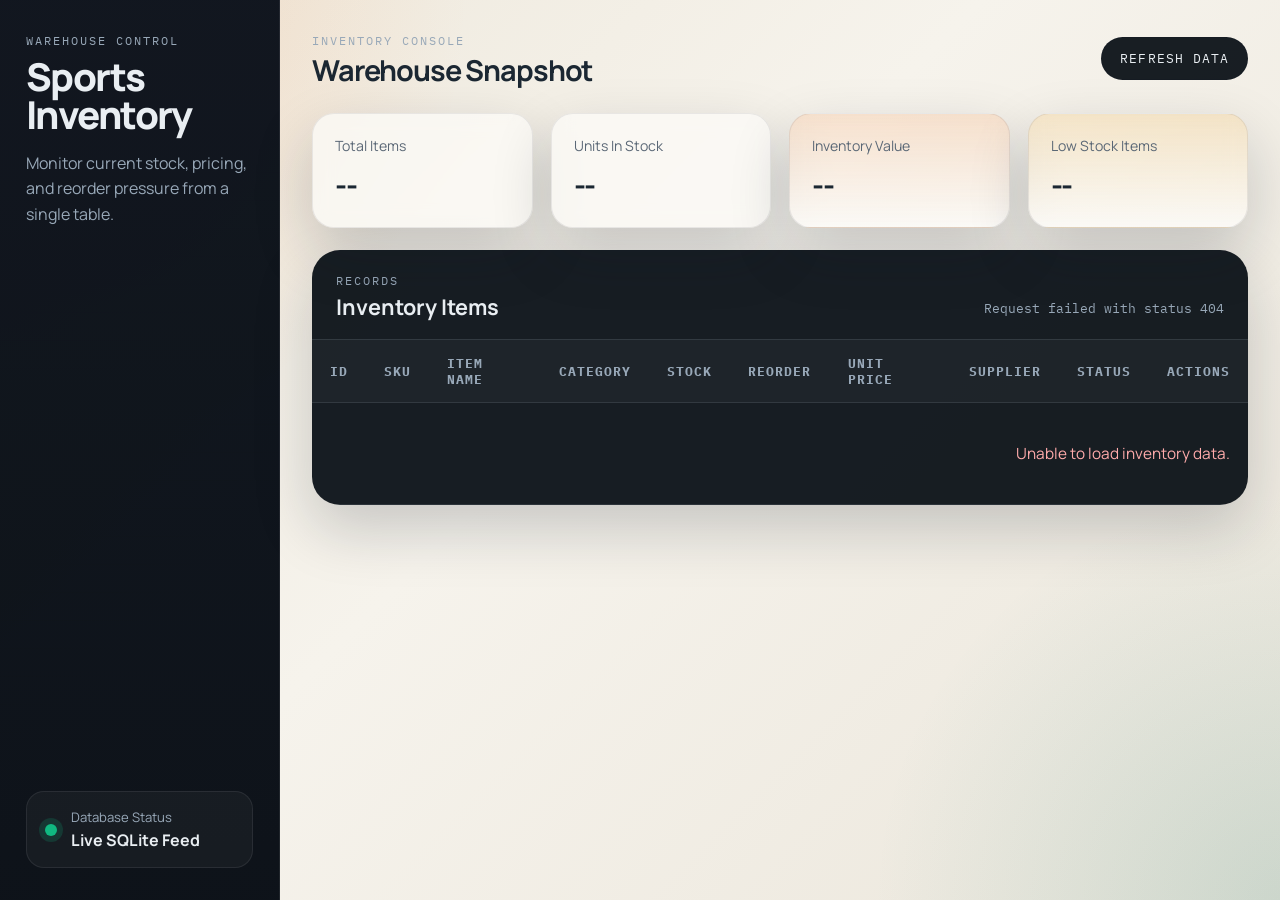
==== warehouse_grad/static/index.html @ bb1fd3b3 "finished delete endpoint" ====
<!DOCTYPE html>
<html lang="en">
<head>
	<meta charset="UTF-8">
	<meta name="viewport" content="width=device-width, initial-scale=1.0">
	<title>Sports Warehouse Admin</title>
	<link rel="preconnect" href="https://fonts.googleapis.com">
	<link rel="preconnect" href="https://fonts.gstatic.com" crossorigin>
	<link href="https://fonts.googleapis.com/css2?family=IBM+Plex+Mono:wght@400;500;600&family=Manrope:wght@500;700;800&display=swap" rel="stylesheet">
	<link rel="stylesheet" href="style.css">
</head>
<body>
	<div class="app-shell">
		<aside class="sidebar">
			<div>
				<p class="eyebrow">Warehouse Control</p>
				<h1>Sports Inventory</h1>
				<p class="sidebar-copy">Monitor current stock, pricing, and reorder pressure from a single table.</p>
			</div>

			<div class="status-panel">
				<span class="status-dot"></span>
				<div>
					<p class="status-label">Database Status</p>
					<p class="status-value">Live SQLite Feed</p>
				</div>
			</div>
		</aside>

		<main class="main-panel">
			<header class="topbar">
				<div>
					<p class="eyebrow">Inventory Console</p>
					<h2>Warehouse Snapshot</h2>
				</div>
				<button id="refresh-button" class="refresh-button" type="button">Refresh Data</button>
			</header>

			<section class="metrics-grid" aria-label="Inventory metrics">
				<article class="metric-card">
					<p class="metric-label">Total Items</p>
					<p id="total-items" class="metric-value">--</p>
				</article>
				<article class="metric-card">
					<p class="metric-label">Units In Stock</p>
					<p id="total-units" class="metric-value">--</p>
				</article>
				<article class="metric-card accent-card">
					<p class="metric-label">Inventory Value</p>
					<p id="total-value" class="metric-value">--</p>
				</article>
				<article class="metric-card warning-card">
					<p class="metric-label">Low Stock Items</p>
					<p id="low-stock-count" class="metric-value">--</p>
				</article>
			</section>

			<section class="table-card">
				<div class="table-header">
					<div>
						<p class="eyebrow">Records</p>
						<h3>Inventory Items</h3>
					</div>
					<p id="table-status" class="table-status">Loading inventory...</p>
				</div>

				<div class="table-wrap">
					<table>
						<thead>
							<tr>
								<th>ID</th>
								<th>SKU</th>
								<th>Item Name</th>
								<th>Category</th>
								<th>Stock</th>
								<th>Reorder</th>
								<th>Unit Price</th>
								<th>Supplier</th>
								<th>Status</th>
								<th>Actions</th>
							</tr>
						</thead>
						<tbody id="inventory-body">
							<tr>
								<td colspan="10" class="empty-state">Loading inventory data...</td>
							</tr>
						</tbody>
					</table>
				</div>
			</section>
		</main>
	</div>

	<script src="script.js"></script>
</body>
</html>
---- warehouse_grad/static/style.css ----
:root {
	--bg: #f2efe8;
	--panel: rgba(10, 16, 23, 0.94);
	--panel-soft: #16212b;
	--paper: #fbfaf7;
	--border: rgba(173, 187, 201, 0.18);
	--grid: rgba(154, 166, 178, 0.16);
	--text: #e9eef2;
	--muted: #98a8b8;
	--dark-text: #1b2732;
	--accent: #f97316;
	--accent-soft: rgba(249, 115, 22, 0.14);
	--success: #10b981;
	--warning: #f59e0b;
	--danger: #ef4444;
	--shadow: 0 24px 60px rgba(15, 23, 42, 0.20);
}

* {
	box-sizing: border-box;
}

body {
	margin: 0;
	min-height: 100vh;
	font-family: "Manrope", sans-serif;
	background:
		radial-gradient(circle at top left, rgba(249, 115, 22, 0.16), transparent 30%),
		radial-gradient(circle at bottom right, rgba(15, 118, 110, 0.14), transparent 26%),
		linear-gradient(135deg, #ede7da 0%, #f6f3ec 45%, #ebe6db 100%);
	color: var(--dark-text);
}

button,
table {
	font: inherit;
}

.app-shell {
	display: grid;
	grid-template-columns: 280px minmax(0, 1fr);
	min-height: 100vh;
}

.sidebar {
	display: flex;
	flex-direction: column;
	justify-content: space-between;
	padding: 32px 26px;
	background:
		linear-gradient(180deg, rgba(13, 19, 28, 0.98), rgba(9, 14, 21, 0.98)),
		repeating-linear-gradient(
			0deg,
			transparent,
			transparent 27px,
			rgba(154, 166, 178, 0.08) 28px
		);
	color: var(--text);
	border-right: 1px solid rgba(255, 255, 255, 0.08);
}

.sidebar h1,
.topbar h2,
.table-header h3 {
	margin: 0;
	line-height: 1;
}

.sidebar h1 {
	margin-top: 10px;
	font-size: clamp(2rem, 3vw, 2.8rem);
	font-weight: 800;
	letter-spacing: -0.04em;
}

.sidebar-copy {
	margin: 16px 0 0;
	max-width: 20rem;
	color: var(--muted);
	line-height: 1.6;
}

.eyebrow {
	margin: 0;
	font-family: "IBM Plex Mono", monospace;
	font-size: 0.78rem;
	letter-spacing: 0.16em;
	text-transform: uppercase;
	color: var(--muted);
}

.status-panel {
	display: flex;
	align-items: center;
	gap: 14px;
	padding: 16px 18px;
	border: 1px solid rgba(255, 255, 255, 0.08);
	border-radius: 18px;
	background: rgba(255, 255, 255, 0.04);
}

.status-dot {
	width: 12px;
	height: 12px;
	border-radius: 999px;
	background: var(--success);
	box-shadow: 0 0 0 6px rgba(16, 185, 129, 0.18);
}

.status-label,
.status-value,
.metric-label,
.metric-value,
.table-status {
	margin: 0;
}

.status-label {
	color: var(--muted);
	font-size: 0.82rem;
}

.status-value {
	margin-top: 3px;
	font-weight: 700;
}

.main-panel {
	padding: 32px;
}

.topbar {
	display: flex;
	align-items: center;
	justify-content: space-between;
	gap: 16px;
}

.topbar h2 {
	margin-top: 8px;
	font-size: clamp(1.8rem, 2vw, 2.4rem);
	letter-spacing: -0.04em;
}

.refresh-button {
	border: 1px solid rgba(15, 23, 42, 0.12);
	border-radius: 999px;
	padding: 12px 18px;
	background: var(--panel);
	color: var(--text);
	font-family: "IBM Plex Mono", monospace;
	font-size: 0.82rem;
	letter-spacing: 0.08em;
	text-transform: uppercase;
	cursor: pointer;
	transition: transform 140ms ease, opacity 140ms ease, background 140ms ease;
}

.refresh-button:hover {
	transform: translateY(-1px);
	background: #101926;
}

.refresh-button:disabled {
	opacity: 0.55;
	cursor: wait;
}

.delete-button {
	border: 1px solid rgba(239, 68, 68, 0.45);
	border-radius: 999px;
	padding: 7px 12px;
	background: rgba(239, 68, 68, 0.14);
	color: #ffb4b4;
	font-family: "IBM Plex Mono", monospace;
	font-size: 0.72rem;
	letter-spacing: 0.06em;
	text-transform: uppercase;
	cursor: pointer;
	transition: background 120ms ease, transform 120ms ease, border-color 120ms ease;
}

.delete-button:hover {
	background: rgba(239, 68, 68, 0.26);
	border-color: rgba(239, 68, 68, 0.75);
	transform: translateY(-1px);
}

.delete-button:active {
	transform: translateY(0);
}

.metrics-grid {
	display: grid;
	grid-template-columns: repeat(4, minmax(0, 1fr));
	gap: 18px;
	margin-top: 28px;
}

.metric-card {
	padding: 22px;
	border-radius: 22px;
	background: rgba(251, 250, 247, 0.78);
	border: 1px solid rgba(15, 23, 42, 0.08);
	box-shadow: var(--shadow);
	backdrop-filter: blur(10px);
}

.accent-card {
	background: linear-gradient(180deg, rgba(249, 115, 22, 0.14), rgba(251, 250, 247, 0.9));
}

.warning-card {
	background: linear-gradient(180deg, rgba(245, 158, 11, 0.15), rgba(251, 250, 247, 0.9));
}

.metric-label {
	color: #5a6775;
	font-size: 0.88rem;
}

.metric-value {
	margin-top: 10px;
	font-size: clamp(1.8rem, 2vw, 2.4rem);
	font-weight: 800;
	letter-spacing: -0.05em;
}

.table-card {
	margin-top: 22px;
	border-radius: 28px;
	overflow: hidden;
	background: var(--panel);
	color: var(--text);
	box-shadow: var(--shadow);
}

.table-header {
	display: flex;
	justify-content: space-between;
	align-items: end;
	gap: 16px;
	padding: 22px 24px;
	border-bottom: 1px solid var(--border);
}

.table-header h3 {
	margin-top: 8px;
	font-size: 1.35rem;
}

.table-status {
	font-family: "IBM Plex Mono", monospace;
	color: var(--muted);
	font-size: 0.82rem;
}

.table-wrap {
	overflow-x: auto;
}

table {
	width: 100%;
	border-collapse: collapse;
}

thead {
	background: rgba(255, 255, 255, 0.03);
}

th,
td {
	padding: 15px 18px;
	text-align: left;
	border-bottom: 1px solid var(--grid);
}

th {
	font-family: "IBM Plex Mono", monospace;
	font-size: 0.79rem;
	letter-spacing: 0.08em;
	text-transform: uppercase;
	color: var(--muted);
}

tbody tr {
	transition: background 120ms ease;
}

tbody tr:hover {
	background: rgba(255, 255, 255, 0.03);
}

tbody td {
	font-size: 0.96rem;
}

tbody td:last-child {
	text-align: right;
}

.status-pill {
	display: inline-flex;
	align-items: center;
	min-width: 80px;
	justify-content: center;
	border-radius: 999px;
	padding: 6px 12px;
	font-family: "IBM Plex Mono", monospace;
	font-size: 0.75rem;
	letter-spacing: 0.05em;
	text-transform: uppercase;
}

.status-healthy {
	background: rgba(16, 185, 129, 0.14);
	color: #7ef0bf;
}

.status-watch {
	background: rgba(245, 158, 11, 0.16);
	color: #ffd079;
}

.status-low {
	background: rgba(239, 68, 68, 0.16);
	color: #ff8f8f;
}

.empty-state {
	padding: 40px 18px;
	text-align: center;
	color: var(--muted);
}

.error-state {
	color: #ffabab;
}

@media (max-width: 1080px) {
	.app-shell {
		grid-template-columns: 1fr;
	}

	.sidebar {
		gap: 24px;
		border-right: 0;
		border-bottom: 1px solid rgba(255, 255, 255, 0.08);
	}

	.metrics-grid {
		grid-template-columns: repeat(2, minmax(0, 1fr));
	}
}

@media (max-width: 720px) {
	.main-panel,
	.sidebar {
		padding: 20px;
	}

	.topbar,
	.table-header {
		align-items: start;
		flex-direction: column;
	}

	.metrics-grid {
		grid-template-columns: 1fr;
	}

	th,
	td {
		padding: 13px 14px;
	}
}
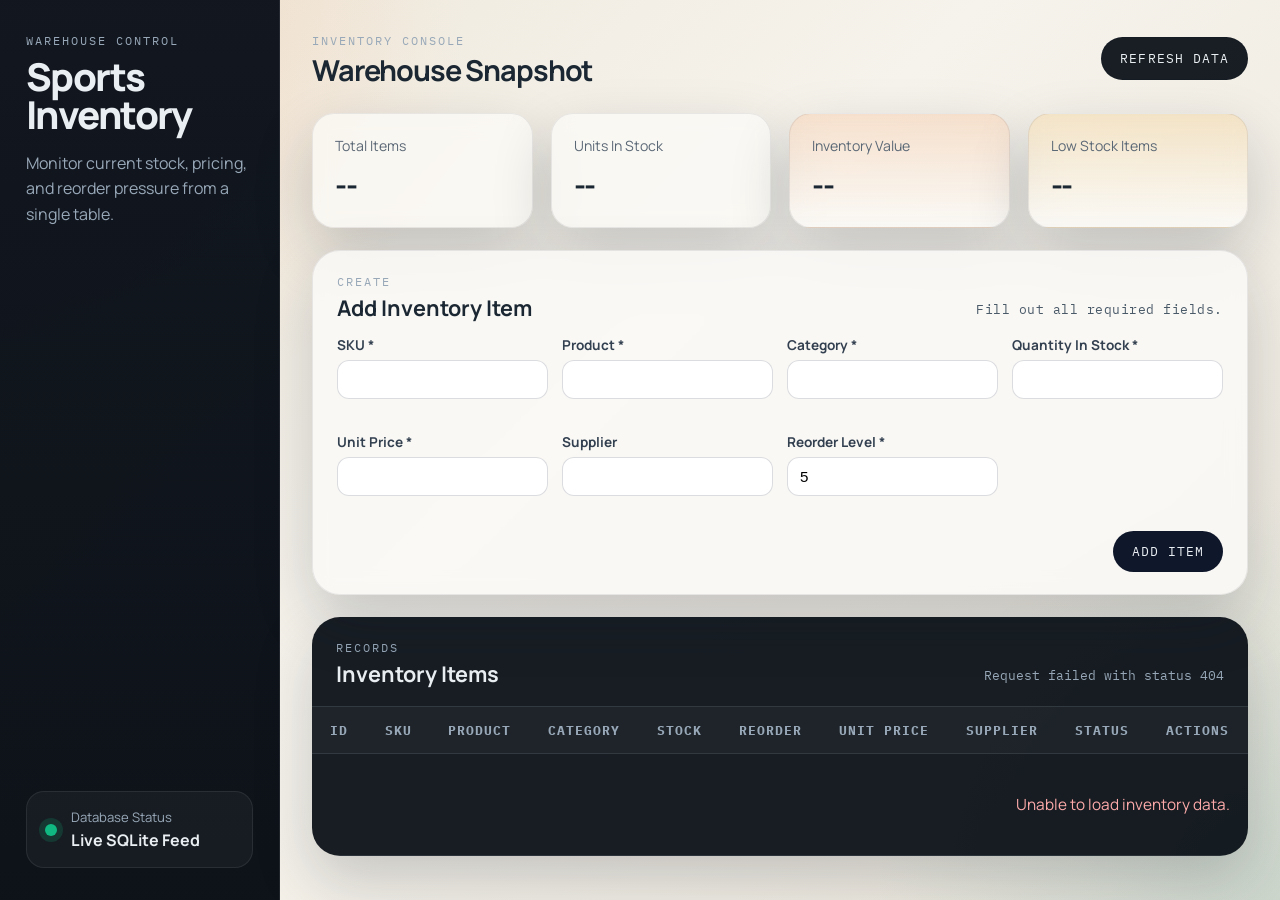
==== commit 01b1b65d: "implemented modify endpoint" ====
--- a/warehouse_grad/static/index.html
+++ b/warehouse_grad/static/index.html
@@ -55,6 +55,65 @@
 				</article>
 			</section>
 
+			<section class="form-card" aria-label="Add inventory item">
+				<div class="form-header">
+					<div>
+						<p id="form-eyebrow" class="eyebrow">Create</p>
+						<h3 id="form-title">Add Inventory Item</h3>
+					</div>
+					<p id="form-status" class="form-status">Fill out all required fields.</p>
+				</div>
+
+				<form id="add-item-form" class="item-form" novalidate>
+					<label class="field-group" for="sku">
+						<span>SKU *</span>
+						<input id="sku" name="sku" type="text" maxlength="60" required>
+						<p id="sku-error" class="field-error" aria-live="polite"></p>
+					</label>
+
+					<label class="field-group" for="product">
+						<span>Product *</span>
+						<input id="product" name="product" type="text" maxlength="120" required>
+						<p id="product-error" class="field-error" aria-live="polite"></p>
+					</label>
+
+					<label class="field-group" for="category">
+						<span>Category *</span>
+						<input id="category" name="category" type="text" maxlength="80" required>
+						<p id="category-error" class="field-error" aria-live="polite"></p>
+					</label>
+
+					<label class="field-group" for="quantity_in_stock">
+						<span>Quantity In Stock *</span>
+						<input id="quantity_in_stock" name="quantity_in_stock" type="number" min="0" step="1" required>
+						<p id="quantity_in_stock-error" class="field-error" aria-live="polite"></p>
+					</label>
+
+					<label class="field-group" for="unit_price">
+						<span>Unit Price *</span>
+						<input id="unit_price" name="unit_price" type="number" min="0" step="0.01" required>
+						<p id="unit_price-error" class="field-error" aria-live="polite"></p>
+					</label>
+
+					<label class="field-group" for="supplier">
+						<span>Supplier</span>
+						<input id="supplier" name="supplier" type="text" maxlength="120">
+						<p id="supplier-error" class="field-error" aria-live="polite"></p>
+					</label>
+
+					<label class="field-group" for="reorder_level">
+						<span>Reorder Level *</span>
+						<input id="reorder_level" name="reorder_level" type="number" min="0" step="1" value="5" required>
+						<p id="reorder_level-error" class="field-error" aria-live="polite"></p>
+					</label>
+
+					<div class="field-actions">
+						<button id="cancel-edit-button" class="secondary-button" type="button" hidden>Cancel Edit</button>
+						<button id="add-item-button" class="add-button" type="submit">Add Item</button>
+					</div>
+				</form>
+			</section>
+
 			<section class="table-card">
 				<div class="table-header">
 					<div>
@@ -70,7 +129,7 @@
 							<tr>
 								<th>ID</th>
 								<th>SKU</th>
-								<th>Item Name</th>
+								<th>Product</th>
 								<th>Category</th>
 								<th>Stock</th>
 								<th>Reorder</th>
--- a/warehouse_grad/static/style.css
+++ b/warehouse_grad/static/style.css
@@ -190,6 +190,31 @@
 	transform: translateY(0);
 }
 
+.edit-button {
+	border: 1px solid rgba(14, 116, 144, 0.45);
+	border-radius: 999px;
+	padding: 7px 12px;
+	background: rgba(14, 116, 144, 0.16);
+	color: #9de7ff;
+	font-family: "IBM Plex Mono", monospace;
+	font-size: 0.72rem;
+	letter-spacing: 0.06em;
+	text-transform: uppercase;
+	cursor: pointer;
+	transition: background 120ms ease, transform 120ms ease, border-color 120ms ease;
+	margin-right: 8px;
+}
+
+.edit-button:hover {
+	background: rgba(14, 116, 144, 0.3);
+	border-color: rgba(14, 116, 144, 0.75);
+	transform: translateY(-1px);
+}
+
+.edit-button:active {
+	transform: translateY(0);
+}
+
 .metrics-grid {
 	display: grid;
 	grid-template-columns: repeat(4, minmax(0, 1fr));
@@ -226,6 +251,145 @@
 	letter-spacing: -0.05em;
 }
 
+.form-card {
+	margin-top: 22px;
+	padding: 22px 24px;
+	border-radius: 28px;
+	background: rgba(251, 250, 247, 0.86);
+	border: 1px solid rgba(15, 23, 42, 0.08);
+	box-shadow: var(--shadow);
+	backdrop-filter: blur(10px);
+}
+
+.form-header {
+	display: flex;
+	justify-content: space-between;
+	align-items: end;
+	gap: 16px;
+}
+
+.form-header h3 {
+	margin: 8px 0 0;
+	font-size: 1.35rem;
+	line-height: 1;
+}
+
+.form-status {
+	margin: 0;
+	font-family: "IBM Plex Mono", monospace;
+	font-size: 0.8rem;
+	letter-spacing: 0.04em;
+	color: #4a5a68;
+}
+
+.form-status.error {
+	color: #b91c1c;
+}
+
+.form-status.success {
+	color: #047857;
+}
+
+.item-form {
+	margin-top: 18px;
+	display: grid;
+	grid-template-columns: repeat(4, minmax(0, 1fr));
+	gap: 14px;
+	align-items: start;
+}
+
+.field-group {
+	display: flex;
+	flex-direction: column;
+	gap: 6px;
+	font-size: 0.85rem;
+	color: #334050;
+	font-weight: 700;
+}
+
+.field-group input {
+	width: 100%;
+	border: 1px solid rgba(15, 23, 42, 0.15);
+	border-radius: 12px;
+	padding: 10px 12px;
+	background: #ffffff;
+	font-size: 0.95rem;
+	font-weight: 500;
+	outline: none;
+	transition: border-color 120ms ease, box-shadow 120ms ease;
+}
+
+.field-group input:focus {
+	border-color: rgba(249, 115, 22, 0.7);
+	box-shadow: 0 0 0 3px rgba(249, 115, 22, 0.18);
+}
+
+.field-group input.invalid {
+	border-color: #dc2626;
+	box-shadow: 0 0 0 3px rgba(220, 38, 38, 0.12);
+}
+
+.field-error {
+	margin: 0;
+	min-height: 1.1em;
+	font-size: 0.75rem;
+	line-height: 1.1;
+	color: #b91c1c;
+	font-family: "IBM Plex Mono", monospace;
+	letter-spacing: 0.02em;
+}
+
+.field-actions {
+	grid-column: span 4;
+	display: flex;
+	justify-content: flex-end;
+	margin-top: 2px;
+}
+
+.add-button {
+	border: 1px solid rgba(15, 23, 42, 0.12);
+	border-radius: 999px;
+	padding: 11px 18px;
+	background: #0f172a;
+	color: #e9eef2;
+	font-family: "IBM Plex Mono", monospace;
+	font-size: 0.8rem;
+	letter-spacing: 0.08em;
+	text-transform: uppercase;
+	cursor: pointer;
+	transition: transform 120ms ease, opacity 120ms ease, background 120ms ease;
+}
+
+.add-button:hover {
+	transform: translateY(-1px);
+	background: #101f38;
+}
+
+.add-button:disabled {
+	opacity: 0.6;
+	cursor: wait;
+}
+
+.secondary-button {
+	border: 1px solid rgba(15, 23, 42, 0.18);
+	border-radius: 999px;
+	padding: 11px 18px;
+	background: rgba(255, 255, 255, 0.72);
+	color: #1f2d3a;
+	font-family: "IBM Plex Mono", monospace;
+	font-size: 0.8rem;
+	letter-spacing: 0.06em;
+	text-transform: uppercase;
+	cursor: pointer;
+	transition: transform 120ms ease, background 120ms ease;
+	margin-right: 10px;
+}
+
+.secondary-button:hover {
+	transform: translateY(-1px);
+	background: rgba(255, 255, 255, 0.95);
+}
+
 .table-card {
 	margin-top: 22px;
 	border-radius: 28px;
@@ -351,6 +515,14 @@
 	.metrics-grid {
 		grid-template-columns: repeat(2, minmax(0, 1fr));
 	}
+
+	.item-form {
+		grid-template-columns: repeat(2, minmax(0, 1fr));
+	}
+
+	.field-actions {
+		grid-column: span 2;
+	}
 }
 
 @media (max-width: 720px) {
@@ -360,13 +532,27 @@
 	}
 
 	.topbar,
-	.table-header {
+	.table-header,
+	.form-header {
 		align-items: start;
 		flex-direction: column;
 	}
 
 	.metrics-grid {
 		grid-template-columns: 1fr;
+	}
+
+	.item-form {
+		grid-template-columns: 1fr;
+	}
+
+	.field-actions {
+		grid-column: span 1;
+		justify-content: stretch;
+	}
+
+	.add-button {
+		width: 100%;
 	}
 
 	th,
